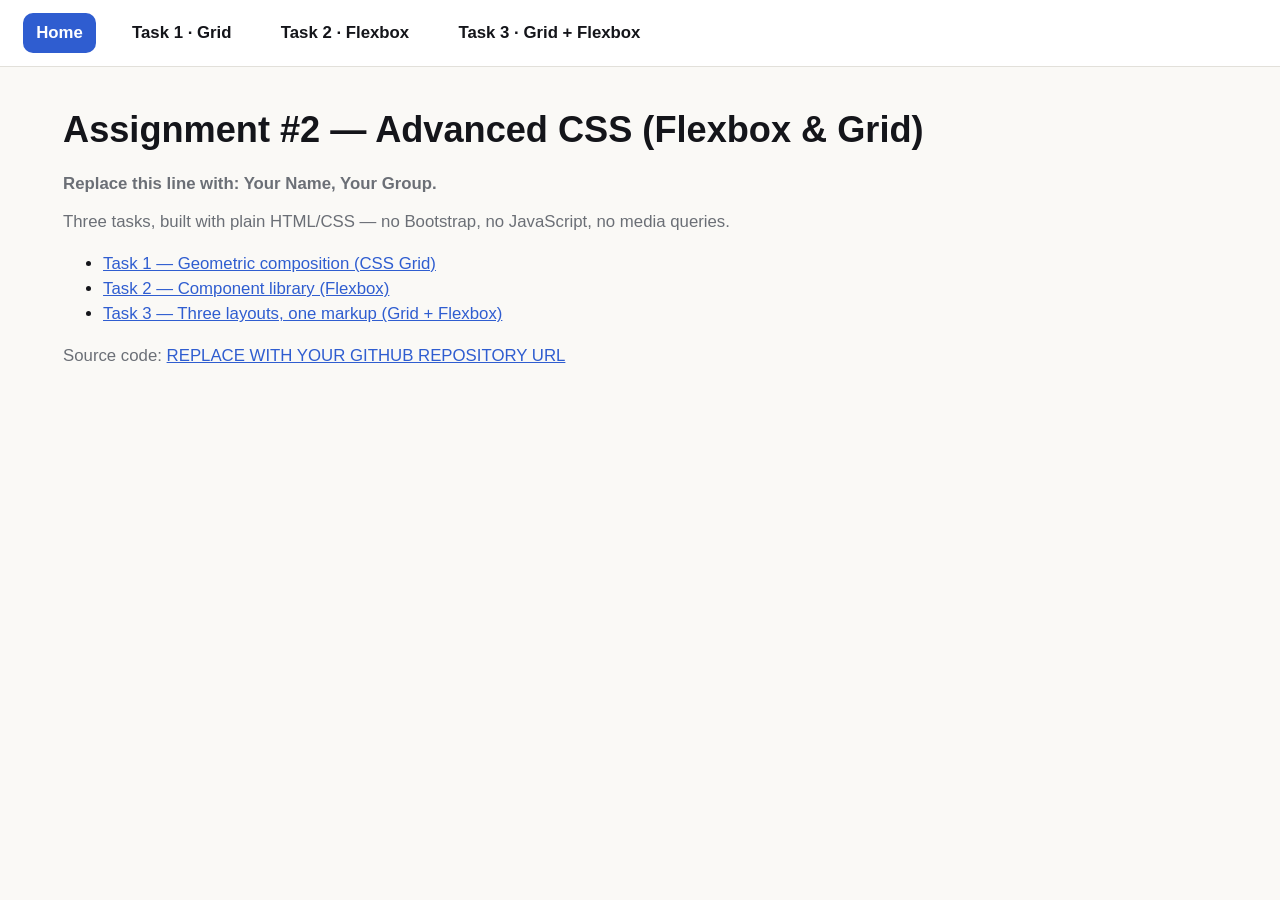
==== index.html @ 8b4750a3 "Add files via upload" ====
<!DOCTYPE html>
<html lang="en">
<head>
<meta charset="UTF-8">
<meta name="viewport" content="width=device-width, initial-scale=1">
<title>Assignment #2 — Advanced CSS (Flexbox &amp; Grid)</title>
<link rel="stylesheet" href="css/variables.css">
</head>
<body>
  <nav class="site-nav">
    <a href="index.html" aria-current="page">Home</a>
    <a href="task1.html">Task 1 · Grid</a>
    <a href="task2.html">Task 2 · Flexbox</a>
    <a href="task3.html">Task 3 · Grid + Flexbox</a>
  </nav>

  <main class="page-wrap">
    <h1>Assignment #2 — Advanced CSS (Flexbox &amp; Grid)</h1>
    <p><strong>Replace this line with: Your Name, Your Group.</strong></p>
    <p>Three tasks, built with plain HTML/CSS — no Bootstrap, no JavaScript, no media queries.</p>
    <ul>
      <li><a href="task1.html">Task 1 — Geometric composition (CSS Grid)</a></li>
      <li><a href="task2.html">Task 2 — Component library (Flexbox)</a></li>
      <li><a href="task3.html">Task 3 — Three layouts, one markup (Grid + Flexbox)</a></li>
    </ul>
    <p>Source code: <a href="#">REPLACE WITH YOUR GITHUB REPOSITORY URL</a></p>
  </main>
</body>
</html>
---- css/variables.css ----
/* ==========================================================================
   Shared design tokens — used by every task so the whole assignment
   reads as one consistent piece of work, not three separate exercises.
   ========================================================================== */

:root {
  /* Palette */
  --color-ink: #14151a;
  --color-paper: #faf9f6;
  --color-surface: #ffffff;
  --color-border: #e2e0da;
  --color-muted: #6b6f76;

  --color-primary: #2f5dd0;      /* blue accent (buttons, links) */
  --color-primary-dark: #23439c;
  --color-accent-yellow: #f0b429;
  --color-accent-red: #c62c2c;

  /* Mondrian palette for Task 1 */
  --mondrian-blue: #1c4fd6;
  --mondrian-yellow: #f2c200;
  --mondrian-red: #d21f1f;
  --mondrian-black: #111111;
  --mondrian-white: #f2f1ec;

  /* Typography */
  --font-base: "Segoe UI", Roboto, Helvetica, Arial, sans-serif;
  --font-size-base: clamp(0.95rem, 0.85rem + 0.3vw, 1.05rem);
  --font-size-h1: clamp(1.6rem, 1.3rem + 1.2vw, 2.4rem);
  --font-size-h2: clamp(1.2rem, 1rem + 0.8vw, 1.6rem);
  --line-height: 1.5;

  /* Spacing scale (fluid, no fixed pixel steps) */
  --space-1: clamp(0.35rem, 0.3rem + 0.2vw, 0.5rem);
  --space-2: clamp(0.6rem, 0.5rem + 0.4vw, 0.9rem);
  --space-3: clamp(1rem, 0.8rem + 0.8vw, 1.6rem);
  --space-4: clamp(1.6rem, 1.3rem + 1.2vw, 2.4rem);
  --space-5: clamp(2.4rem, 2rem + 1.6vw, 3.6rem);

  /* Radii / shadow, reused everywhere for a single visual language */
  --radius: 10px;
  --shadow: 0 1px 2px rgba(20, 21, 26, 0.06), 0 6px 16px rgba(20, 21, 26, 0.06);
}

* { box-sizing: border-box; }

html, body {
  margin: 0;
  padding: 0;
}

body {
  font-family: var(--font-base);
  font-size: var(--font-size-base);
  line-height: var(--line-height);
  color: var(--color-ink);
  background: var(--color-paper);
}

h1, h2, h3 { margin: 0 0 var(--space-2) 0; font-weight: 700; }
h1 { font-size: var(--font-size-h1); }
h2 { font-size: var(--font-size-h2); }
p { margin: 0 0 var(--space-2) 0; color: var(--color-muted); }

a { color: var(--color-primary); }

.page-wrap {
  max-width: 1200px;
  margin: 0 auto;
  padding: var(--space-4) var(--space-3);
}

.site-nav {
  display: flex;
  gap: var(--space-3);
  padding: var(--space-2) var(--space-3);
  border-bottom: 1px solid var(--color-border);
  background: var(--color-surface);
}
.site-nav a {
  text-decoration: none;
  color: var(--color-ink);
  font-weight: 600;
  padding: var(--space-1) var(--space-2);
  border-radius: var(--radius);
}
.site-nav a[aria-current="page"],
.site-nav a:hover {
  background: var(--color-primary);
  color: #fff;
}

.btn {
  display: inline-flex;
  align-items: center;
  justify-content: center;
  gap: var(--space-1);
  padding: var(--space-1) var(--space-3);
  border-radius: var(--radius);
  border: 1px solid transparent;
  font-weight: 600;
  cursor: pointer;
  text-decoration: none;
  font-size: 0.95em;
}
.btn-primary { background: var(--color-primary); color: #fff; }
.btn-primary:hover { background: var(--color-primary-dark); }
.btn-ghost {
  background: transparent;
  color: var(--color-ink);
  border-color: var(--color-border);
}
.btn-ghost:hover { border-color: var(--color-primary); color: var(--color-primary); }
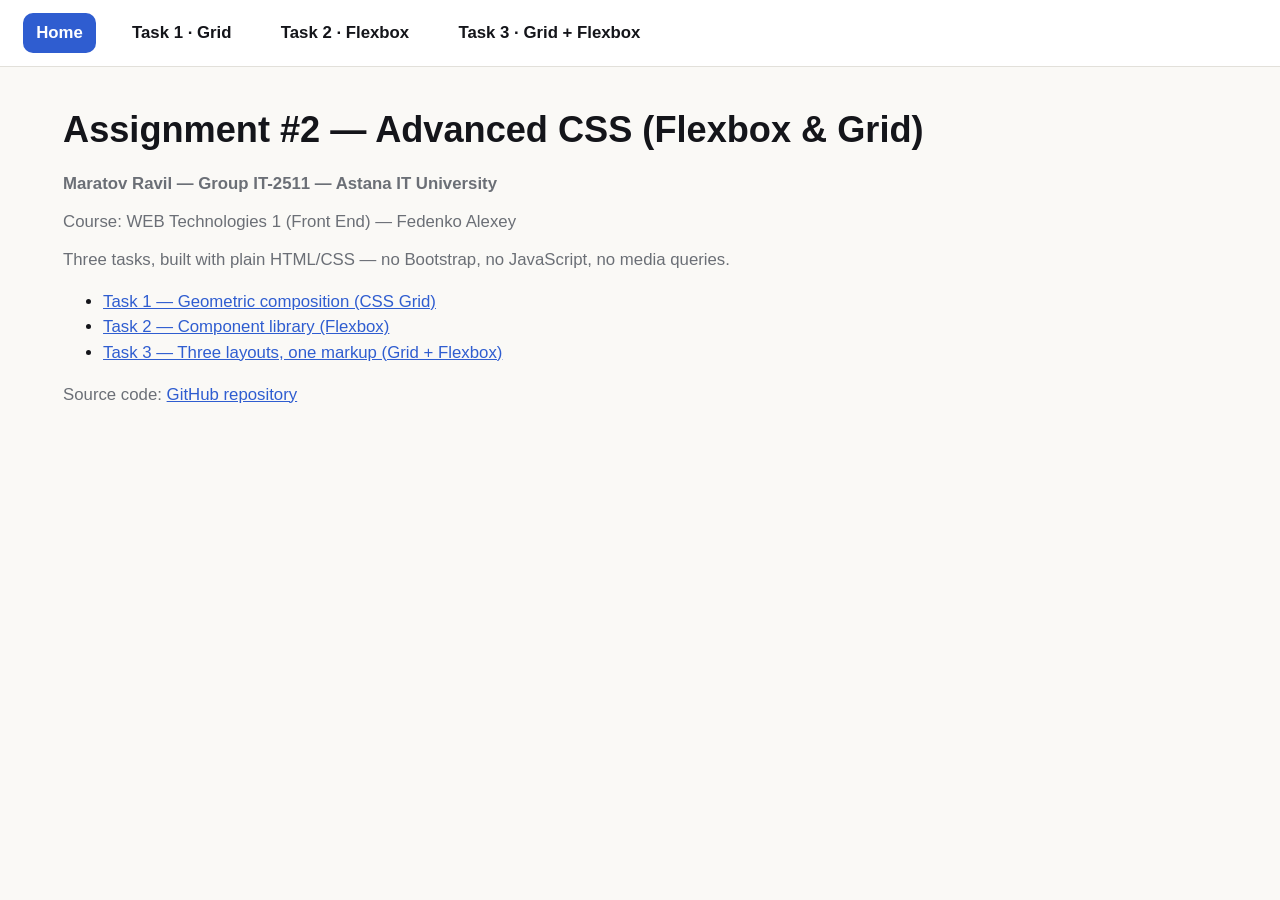
==== commit 2aedfaef: "Add files via upload" ====
--- a/index.html
+++ b/index.html
@@ -16,14 +16,15 @@
 
   <main class="page-wrap">
     <h1>Assignment #2 — Advanced CSS (Flexbox &amp; Grid)</h1>
-    <p><strong>Replace this line with: Your Name, Your Group.</strong></p>
+    <p><strong>Maratov Ravil — Group IT-2511 — Astana IT University</strong></p>
+    <p>Course: WEB Technologies 1 (Front End) — Fedenko Alexey</p>
     <p>Three tasks, built with plain HTML/CSS — no Bootstrap, no JavaScript, no media queries.</p>
     <ul>
       <li><a href="task1.html">Task 1 — Geometric composition (CSS Grid)</a></li>
       <li><a href="task2.html">Task 2 — Component library (Flexbox)</a></li>
       <li><a href="task3.html">Task 3 — Three layouts, one markup (Grid + Flexbox)</a></li>
     </ul>
-    <p>Source code: <a href="#">REPLACE WITH YOUR GITHUB REPOSITORY URL</a></p>
+    <p>Source code: <a href="https://github.com/Calakula/WEB-Technologies-2-Front-End-Fedenko-Alexey.git">GitHub repository</a></p>
   </main>
 </body>
 </html>
